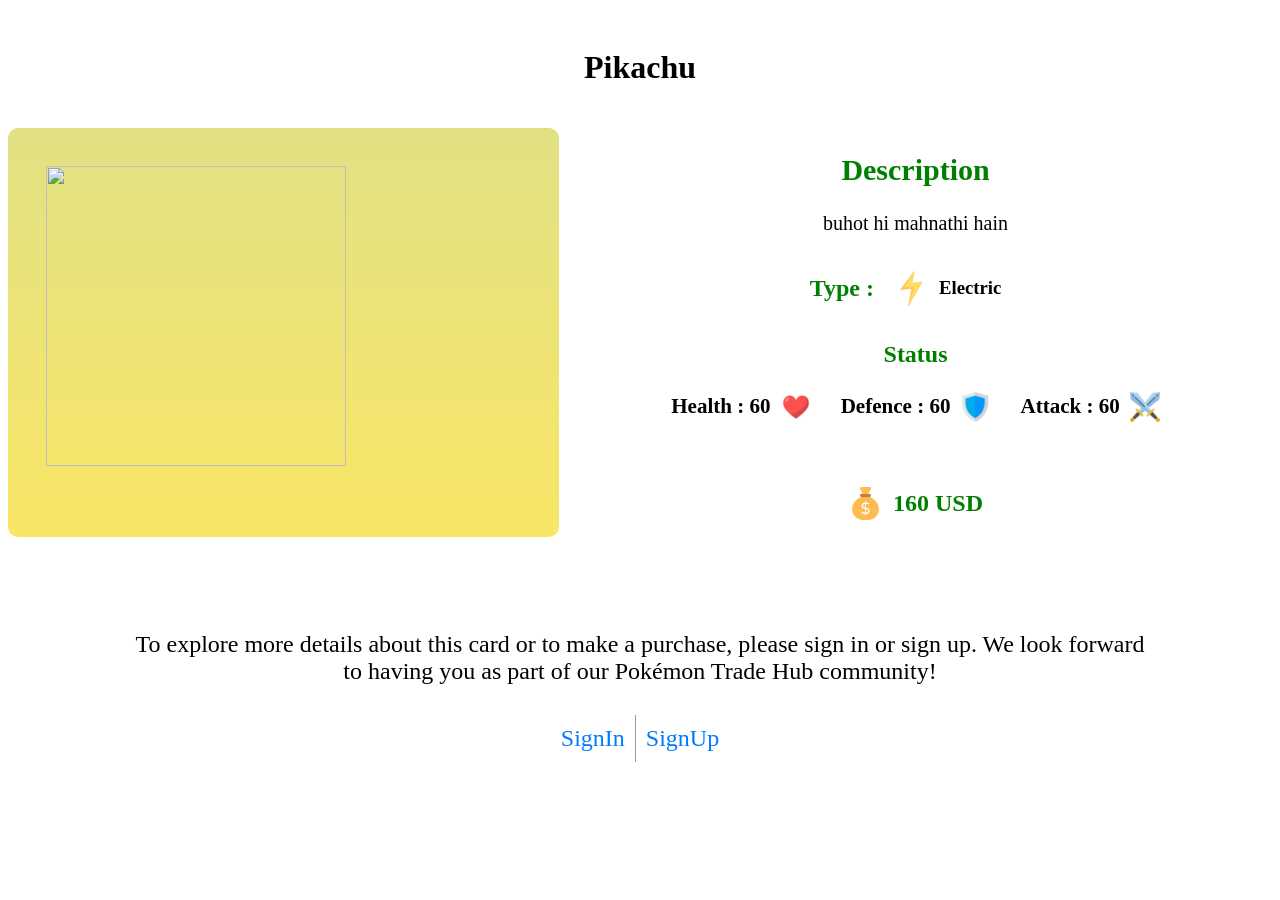
==== text.html @ 8272d993 "eight commit" ====
<!DOCTYPE html>
<html lang="en">
  <head>
    <meta charset="UTF-8" />
    <meta name="viewport" content="width=device-width, initial-scale=1.0" />
    <title>Document</title>
    <link rel="stylesheet" href="./style2.css" />
  </head>
  <body>
    <div class="pokemonDetails modal">
      <div class="pokemonName">
        <h1><span class="highlight">Pikachu</span></h1>
      </div>
      <div class="details">
        <div class="pokemonImage col-5 electric">
          <img
            src="https://assets.pokemon.com/assets/cms2/img/pokedex/full/025.png"
            alt=""
          />
        </div>
        <div class="extraDetails col-7">
          <div class="description">
            <h2>Description</h2>
            <p>buhot hi mahnathi hain</p>
          </div>
          <div class="type">
            <h2>Type :</h2>
            <div>
              <img src="./images/electric.png" alt="" />
              <h3>Electric</h3>
            </div>
          </div>
          <div class="status">
            <h2>Status</h2>
            <div>
              <div class="health col-4">
                <h3>Health : 60</h3>
                <img src="./images/health.png" alt="no image found" />
              </div>
              <div class="defence col-4">
                <h3>Defence : 60</h3>
                <img src="./images/defance.png" alt="no image found" />
              </div>
              <div class="Attack col-4">
                <h3>Attack : 60</h3>
                <img src="./images/attack.png" alt="no image found" />
              </div>
            </div>
          </div>
          <div class="price">
            <img src="./images/moneyBag.png" alt="no image found" />
            <h2>160 USD</h2>
          </div>
        </div>
      </div>
      <div class="trade">
        <div id="container">
          <p id="loginMessage">
            To explore more details about this card or to make a purchase,
            please sign in or sign up. We look forward to having you as part of
            our Pokémon Trade Hub community!
          </p>
          <div class="SignInAndSignUp">
            <a href="#" id="signInLink">SignIn</a>
            <a href="#" id="signUpLink">SignUp</a>
          </div>
        </div>
      </div>
    </div>
  </body>
</html>
---- style2.css ----
.pokemonDetails {
  width: 100%;
  height: 50%;
  box-shadow: 1px 2px 1px rgba(0, 0 0, 0.6);
  /* background: linear-gradient(#e1e184, #f9e667); */
}

.pokemonDetails h2 {
  color: green;
}

.electric {
  background: linear-gradient(#e1e184, #f9e667);
}

.pokemonName {
  text-align: center;
  padding: 20px;
}

.details {
  display: flex;
}

.pokemonImage {
  width: 100%;
  padding: 3%;
  overflow: hidden;
  border-radius: 10px;
}

.pokemonImage img {
  /* width: 100%; */
  width: 300px;
  height: 300px;
}

.description {
  text-align: center;
  font-size: 20px;
}

.extraDetails .status {
  text-align: center;
}
.extraDetails .status h2 {
  margin-bottom: -25px;
}
.extraDetails .status div {
  display: flex;
  align-items: center;
  justify-content: center;
  padding: 5px;
  margin: 10px 10px;
  font-weight: 300;
  font-size: large;
}
/* .extraDetails .status div div {

} */

.type {
  text-align: center;
  display: flex;
  align-items: center;
  justify-content: center;
}
.type div {
  text-align: center;
  display: flex;
  align-items: center;
  justify-content: center;
  margin: 0px 20px;
}

.price {
  text-align: center;
  display: flex;
  align-items: center;
  justify-content: center;
}

.type img,
.price img {
  width: 35px;
  padding-right: 10px;
  margin-bottom: 0px;
}

.status img {
  width: 30px;
  padding-left: 10px;
}

#container {
  font-size: 24px;
  font-weight: 300;
  width: 80%;
  margin: 50px auto;
  padding: 20px;
  /* border: 1px solid #ccc; */
  text-align: center;
}

#loginMessage {
  margin-bottom: 20px;
}

#signInLink,
#signUpLink {
  margin-top: 10px;
  text-decoration: none;
  color: #007bff;
}

#signUpLink {
  border-left: 1px solid rgb(152, 152, 152);
}

.SignInAndSignUp {
  display: flex;
  align-items: center;
  justify-content: center;
}
.SignInAndSignUp a {
  padding: 10px;
}

#signInLink:hover,
#signUpLink:hover {
  color: #28a745;
}

.col-5 {
  width: 40%;
}
.col-7 {
  width: 60%;
}
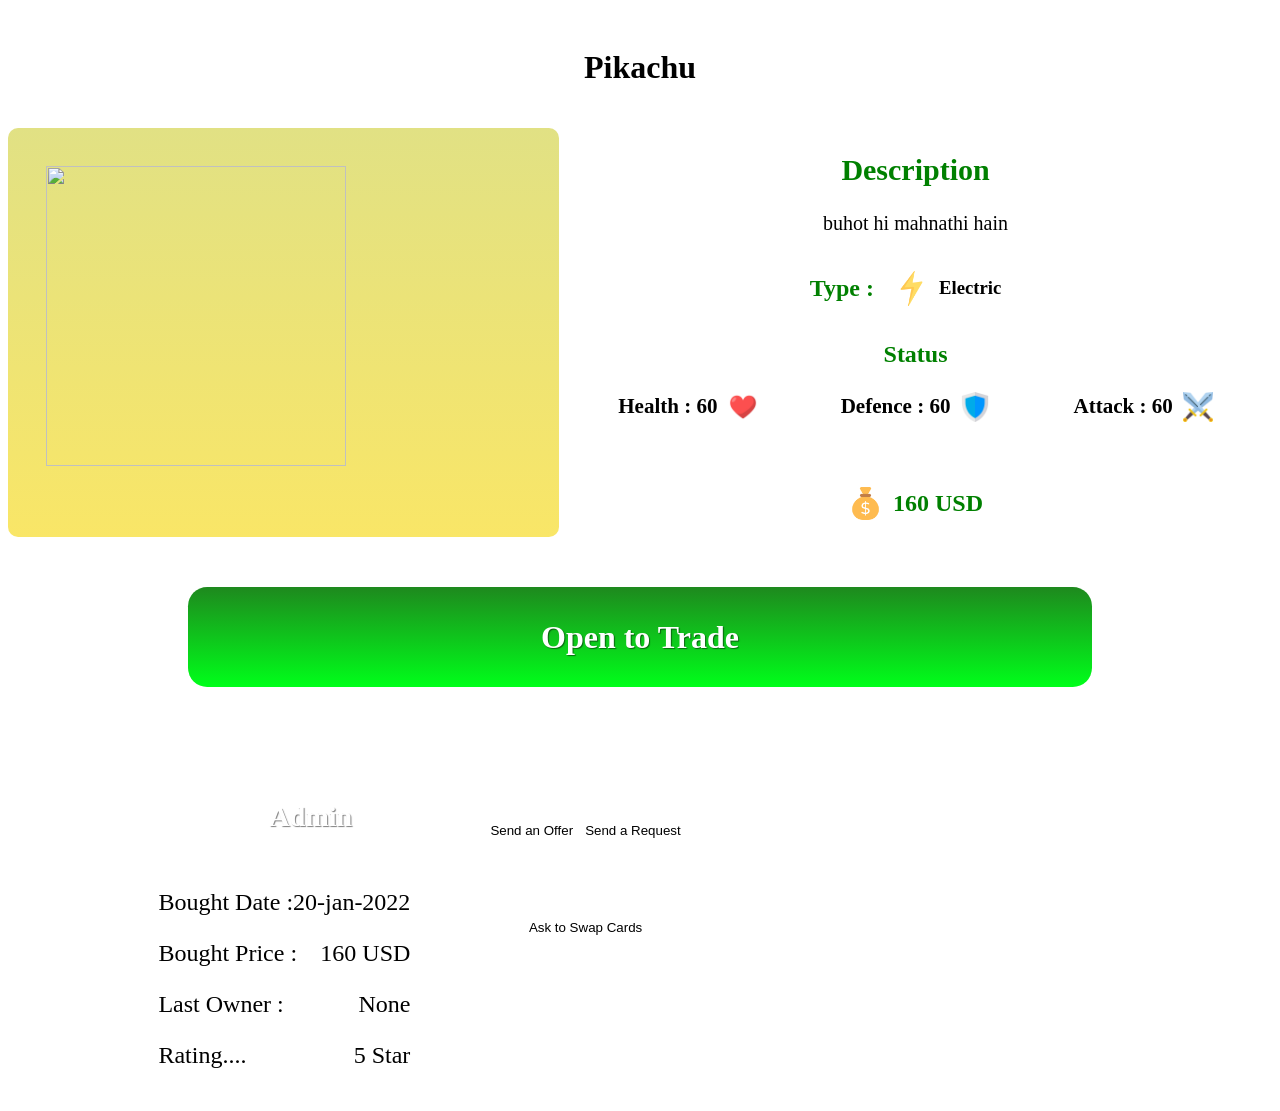
==== commit e0e91341: "ninth2 commit" ====
--- a/text.html
+++ b/text.html
@@ -54,16 +54,50 @@
         </div>
       </div>
       <div class="trade">
-        <div id="container">
-          <p id="loginMessage">
-            To explore more details about this card or to make a purchase,
-            please sign in or sign up. We look forward to having you as part of
-            our Pokémon Trade Hub community!
-          </p>
-          <div class="SignInAndSignUp">
-            <a href="#" id="signInLink">SignIn</a>
-            <a href="#" id="signUpLink">SignUp</a>
+        <div class="isAvailable">
+          <h1>Open to Trade</h1>
+        </div>
+        <div id="container2">
+          <div class="currentOnwer col-6">
+            <div class="nameAndPic">
+              <span class="profileIcon col-4">
+                <img
+                  src="https://assets.pokemon.com/assets/cms2/img/pokedex/full/025.png"
+                  alt=""
+                />
+              </span>
+              <h3 class="col-7">Admin</h3>
+            </div>
+            <div class="lastBought">
+              <span>Bought Date : </span> 20-jan-2022
+            </div>
+            <div class="lastBoughtPrice">
+              <span>Bought Price : </span>160 USD
+            </div>
+            <div class="lastCardOnwer"><span>Last Owner : </span> None</div>
+            <div class="rating"><span>Rating.... </span> 5 Star</div>
           </div>
+
+          <div class="offer col-6">
+            <div class="btn">
+              <button><i class="fa-solid fa-percent"></i> Send an Offer</button>
+              <button>
+                <i class="fa-brands fa-nfc-symbol"></i> Send a Request
+              </button>
+            </div>
+            <!-- <div class="btn"></div> -->
+            <div class="btn">
+              <!-- <button class="btn"> -->
+              <button>
+                <i class="fa-solid fa-retweet"></i> Ask to Swap Cards
+              </button>
+            </div>
+            <!-- i: offer..... ii: request..... iii: swap cards -->
+          </div>
+
+          <!-- <div class="pricingDetails col-4">
+            expected price.... trande.... last owner....
+          </div> -->
         </div>
       </div>
     </div>
--- a/style2.css
+++ b/style2.css
@@ -131,9 +131,126 @@
   color: #28a745;
 }
 
+.col-4 {
+  width: 33.3%;
+}
 .col-5 {
   width: 40%;
 }
 .col-7 {
   width: 60%;
 }
+
+.isAvailable {
+  width: 70%;
+  margin: 50px auto;
+  padding: 10px;
+  text-align: center;
+  border-radius: 1.2rem;
+  background: linear-gradient(rgb(30, 137, 30), rgb(0, 255, 26));
+  /* var(--gradient-primary); */
+}
+
+.isAvailable h1 {
+  text-shadow: 1px 1px 1px rgba(0, 0, 0, 0.5);
+  color: #fff;
+}
+
+#container2 {
+  display: flex;
+  font-size: 24px;
+  font-weight: 300;
+  width: 80%;
+  margin: 10px auto;
+  padding: 20px;
+  text-align: center;
+}
+
+#container2 .currentOnwer {
+  display: flex;
+  flex-direction: column;
+}
+
+#container2 .currentOnwer .nameAndPic {
+  display: flex;
+  align-items: center;
+  justify-content: center;
+  justify-content: space-between;
+  border-radius: 6px;
+  overflow: hidden;
+  /* background-color: #28a745; */
+  background-color: var(--color-primary-darker);
+  padding: 4px 20px;
+  text-shadow: 1px 1px 1px rgba(0, 0, 0, 0.5);
+  color: #fff;
+}
+
+#container2 .currentOnwer .nameAndPic .profileIcon {
+  margin-right: 1em;
+}
+
+#container2 .currentOnwer div {
+  margin: 0.5em 1em;
+  text-align: justify;
+  display: flex;
+  justify-content: space-between;
+}
+
+#container2 .currentOnwer div span {
+  margin-right: auto;
+}
+
+#container2 .currentOnwer div .lastCardOnwer span,
+#container2 .currentOnwer div .rating span {
+  margin-right: 0;
+}
+
+/* #container2 .currentOnwer div .rating span {
+  margin-right: 0;
+} */
+
+/* #container2 .currentOnwer .nameAndPic .profileIcon {
+  width: 100px;
+  height: 100px;
+  background-size: cover;
+
+} */
+
+#container2 .currentOnwer .nameAndPic .profileIcon img {
+  width: 50%;
+  background-color: #e2e8ed;
+  border-radius: 50%;
+}
+
+.btn {
+  display: flex;
+  align-items: center;
+  justify-content: center;
+  margin: 50px auto;
+  width: fit-content;
+  border: 1px solid var(--color-primary-darker);
+  padding: 15px 50px;
+  border-radius: 7px;
+  text-decoration: none;
+  color: #fff;
+  background-color: var(--color-primary-darker);
+  /* transition: background 0.5s; */
+  cursor: pointer;
+  transition: transform 0.8s;
+}
+
+.btn button {
+  border: none;
+  background: none;
+}
+
+.btn:hover {
+  /* background: #4bbb7d; */
+  transform: translateY(-7px);
+  background: var(--gradient-primary);
+}
+
+.btnIcon i {
+  font-size: 20px;
+  margin-left: 5px;
+}
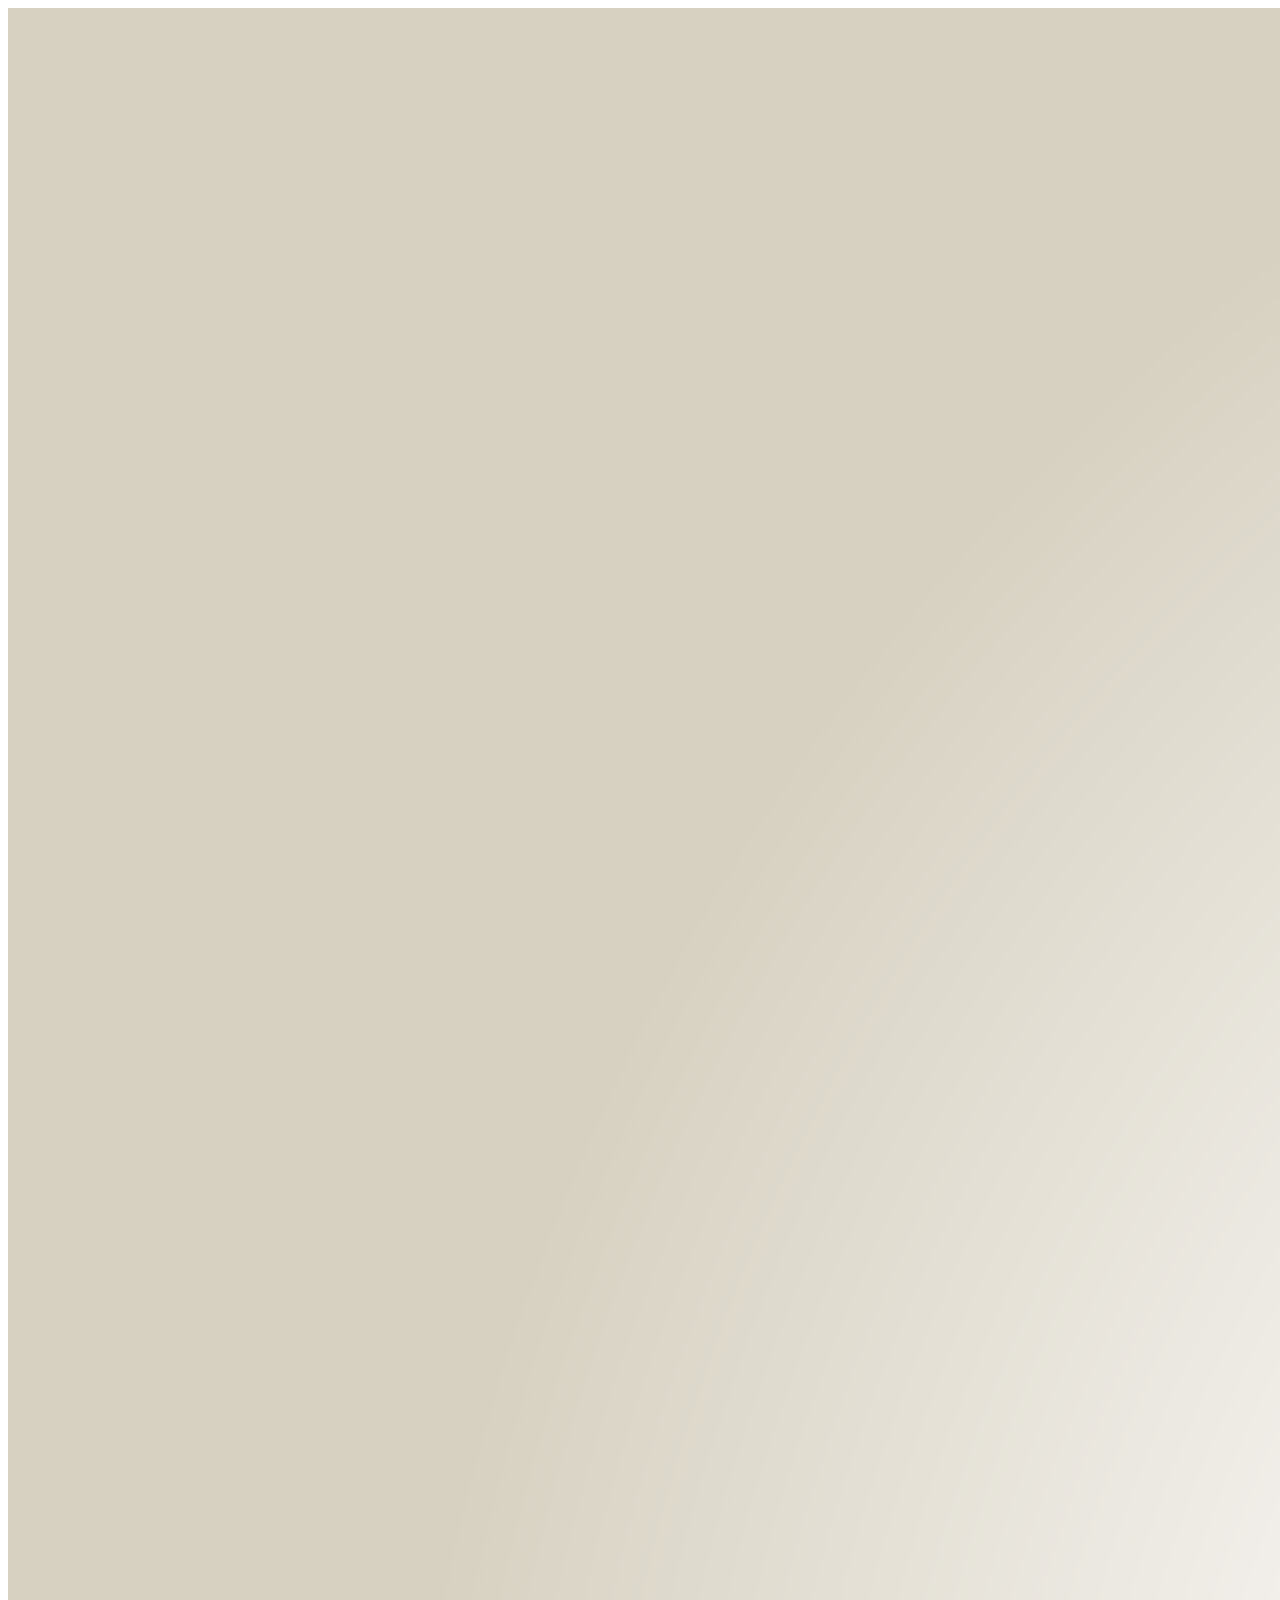
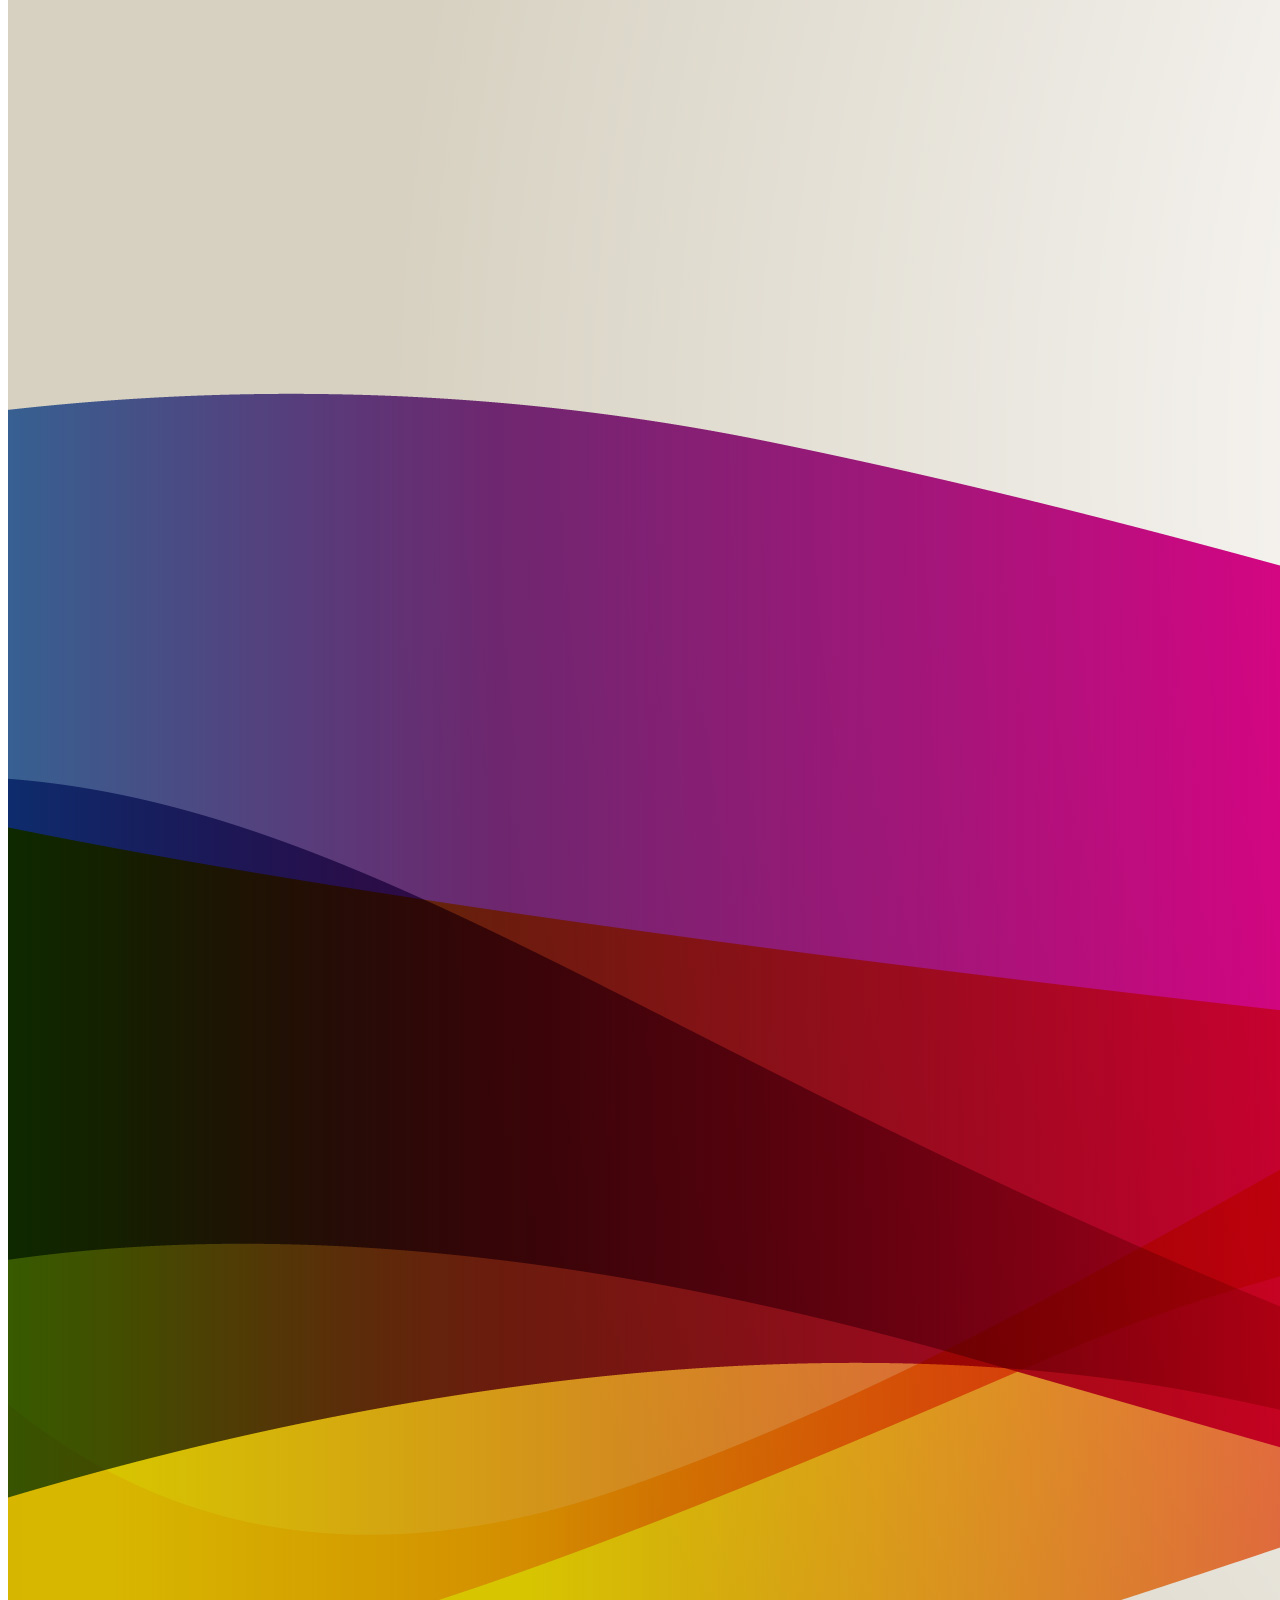
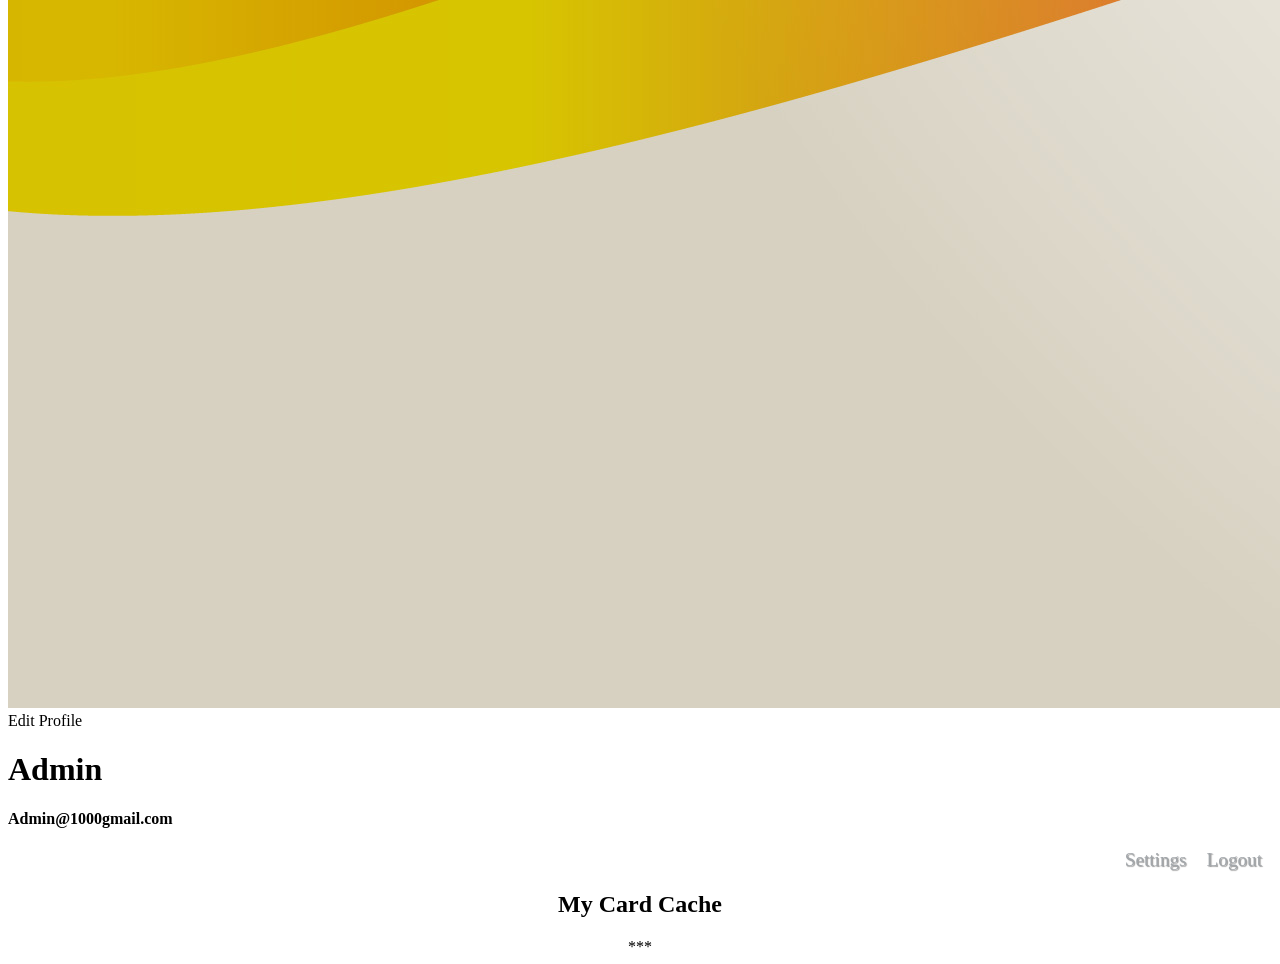
==== commit 4882eb50: "eleventh commit" ====
--- a/text.html
+++ b/text.html
@@ -7,98 +7,29 @@
     <link rel="stylesheet" href="./style2.css" />
   </head>
   <body>
-    <div class="pokemonDetails modal">
-      <div class="pokemonName">
-        <h1><span class="highlight">Pikachu</span></h1>
-      </div>
-      <div class="details">
-        <div class="pokemonImage col-5 electric">
-          <img
-            src="https://assets.pokemon.com/assets/cms2/img/pokedex/full/025.png"
-            alt=""
-          />
-        </div>
-        <div class="extraDetails col-7">
-          <div class="description">
-            <h2>Description</h2>
-            <p>buhot hi mahnathi hain</p>
+    <div id="profile hidden">
+      <div class="profileBox col-3">
+        <div class="profileDetails">
+          <div class="editImg">
+            <div class="imgBox">
+              <img src="./images/bg3.jpg" alt="" />
+            </div>
+            <div class="profileBtn">Edit Profile</div>
           </div>
-          <div class="type">
-            <h2>Type :</h2>
-            <div>
-              <img src="./images/electric.png" alt="" />
-              <h3>Electric</h3>
-            </div>
-          </div>
-          <div class="status">
-            <h2>Status</h2>
-            <div>
-              <div class="health col-4">
-                <h3>Health : 60</h3>
-                <img src="./images/health.png" alt="no image found" />
-              </div>
-              <div class="defence col-4">
-                <h3>Defence : 60</h3>
-                <img src="./images/defance.png" alt="no image found" />
-              </div>
-              <div class="Attack col-4">
-                <h3>Attack : 60</h3>
-                <img src="./images/attack.png" alt="no image found" />
-              </div>
-            </div>
-          </div>
-          <div class="price">
-            <img src="./images/moneyBag.png" alt="no image found" />
-            <h2>160 USD</h2>
+          <div class="nameAndEmail">
+            <div><h1>Admin</h1></div>
+            <div><h4>Admin@1000gmail.com</h4></div>
           </div>
         </div>
       </div>
-      <div class="trade">
-        <div class="isAvailable">
-          <h1>Open to Trade</h1>
-        </div>
-        <div id="container2">
-          <div class="currentOnwer col-6">
-            <div class="nameAndPic">
-              <span class="profileIcon col-4">
-                <img
-                  src="https://assets.pokemon.com/assets/cms2/img/pokedex/full/025.png"
-                  alt=""
-                />
-              </span>
-              <h3 class="col-7">Admin</h3>
-            </div>
-            <div class="lastBought">
-              <span>Bought Date : </span> 20-jan-2022
-            </div>
-            <div class="lastBoughtPrice">
-              <span>Bought Price : </span>160 USD
-            </div>
-            <div class="lastCardOnwer"><span>Last Owner : </span> None</div>
-            <div class="rating"><span>Rating.... </span> 5 Star</div>
-          </div>
 
-          <div class="offer col-6">
-            <div class="btn">
-              <button><i class="fa-solid fa-percent"></i> Send an Offer</button>
-              <button>
-                <i class="fa-brands fa-nfc-symbol"></i> Send a Request
-              </button>
-            </div>
-            <!-- <div class="btn"></div> -->
-            <div class="btn">
-              <!-- <button class="btn"> -->
-              <button>
-                <i class="fa-solid fa-retweet"></i> Ask to Swap Cards
-              </button>
-            </div>
-            <!-- i: offer..... ii: request..... iii: swap cards -->
-          </div>
-
-          <!-- <div class="pricingDetails col-4">
-            expected price.... trande.... last owner....
-          </div> -->
-        </div>
+      <div id="logoutAndSettings">
+        <div><a href="#">Logout</a></div>
+        <div><a href="#">Settings</a></div>
+      </div>
+      <div id="currentCards">
+        <div class="CardBoxTitle"><h2>My Card Cache</h2></div>
+        <div class="cardBox">***</div>
       </div>
     </div>
   </body>
--- a/style2.css
+++ b/style2.css
@@ -1,256 +1,117 @@
-.pokemonDetails {
-  width: 100%;
-  height: 50%;
-  box-shadow: 1px 2px 1px rgba(0, 0 0, 0.6);
-  /* background: linear-gradient(#e1e184, #f9e667); */
+#profile {
+  width: 50%;
+  height: 80vh;
+  margin: 50px;
+  border-radius: 14px;
+  box-shadow: rgba(0, 0, 0, 0.16) 0px 3px 6px, rgba(0, 0, 0, 0.23) 0px 3px 6px;
 }
 
-.pokemonDetails h2 {
-  color: green;
+#profile .profileBox {
+  height: 25%;
+  background-color: black;
+  position: relative;
 }
 
-.electric {
-  background: linear-gradient(#e1e184, #f9e667);
+#profile .profileDetails {
+  position: absolute;
+  bottom: 0;
+  left: 4%; /* You can adjust left, right, or center as per your design */
+  display: flex;
+  margin-bottom: -80px;
+  color: #fff;
 }
 
-.pokemonName {
-  text-align: center;
-  padding: 20px;
+#profile .imgBox {
+  width: 120px;
+  height: 120px;
+  background-color: #fff;
+  overflow: hidden;
+  padding: 5px;
+  border: 2px solid rgb(214, 212, 212);
+  border-radius: 4px;
 }
 
-.details {
-  display: flex;
+#profile .imgBox img {
+  width: 100%;
+  height: 100%;
+  object-fit: cover;
 }
 
-.pokemonImage {
-  width: 100%;
-  padding: 3%;
-  overflow: hidden;
-  border-radius: 10px;
+#profile .editImg div {
+  margin: 10px 0;
 }
 
-.pokemonImage img {
-  /* width: 100%; */
-  width: 300px;
-  height: 300px;
-}
-
-.description {
-  text-align: center;
-  font-size: 20px;
-}
-
-.extraDetails .status {
-  text-align: center;
-}
-.extraDetails .status h2 {
-  margin-bottom: -25px;
-}
-.extraDetails .status div {
+#profile .editImg .profileBtn {
+  color: #000;
+  width: 90%;
   display: flex;
   align-items: center;
   justify-content: center;
-  padding: 5px;
-  margin: 10px 10px;
-  font-weight: 300;
-  font-size: large;
+  background: none;
+  padding: 10px 0;
+  border: 1px solid gray;
+  border-radius: 4px;
+  transition: background 0.3s ease;
 }
-/* .extraDetails .status div div {
 
-} */
+#profile .profileBtn:hover {
+  background: #000000;
+  color: #fff;
+}
 
-.type {
-  text-align: center;
+#profile .profileDetails div {
+  margin-right: 15px;
+}
+
+#profile .nameAndEmail div {
+  margin-top: -15px;
+}
+#profile .nameAndEmail {
+  margin-top: 45px;
+}
+
+#logoutAndSettings {
+  /* margin-top: 10px; */
+  height: 10%;
+  width: 100%;
+  background-color: #e4e4e4;
+  /* border: 1px solid black; */
+}
+#logoutAndSettings div {
+  height: 100%;
+  float: right;
+  display: flex;
+  align-items: center;
+  justify-content: center;
+  padding: 0 10px;
+}
+
+#logoutAndSettings div a {
+  text-decoration: none;
+  font-size: larger;
+  color: rgb(162, 166, 170);
+  text-shadow: 1px 1px 1px rgba(0, 0, 0, 0.4);
+}
+#logoutAndSettings div a:hover {
+  color: rgb(188, 188, 188);
+}
+
+#currentCards {
+  height: 65%;
+  width: 100%;
+}
+
+#currentCards .CardBoxtitle {
+  height: 10%;
+}
+
+#currentCards .cardBox {
+  height: 90%;
+}
+
+#currentCards div {
+  width: 100%;
   display: flex;
   align-items: center;
   justify-content: center;
 }
-.type div {
-  text-align: center;
-  display: flex;
-  align-items: center;
-  justify-content: center;
-  margin: 0px 20px;
-}
-
-.price {
-  text-align: center;
-  display: flex;
-  align-items: center;
-  justify-content: center;
-}
-
-.type img,
-.price img {
-  width: 35px;
-  padding-right: 10px;
-  margin-bottom: 0px;
-}
-
-.status img {
-  width: 30px;
-  padding-left: 10px;
-}
-
-#container {
-  font-size: 24px;
-  font-weight: 300;
-  width: 80%;
-  margin: 50px auto;
-  padding: 20px;
-  /* border: 1px solid #ccc; */
-  text-align: center;
-}
-
-#loginMessage {
-  margin-bottom: 20px;
-}
-
-#signInLink,
-#signUpLink {
-  margin-top: 10px;
-  text-decoration: none;
-  color: #007bff;
-}
-
-#signUpLink {
-  border-left: 1px solid rgb(152, 152, 152);
-}
-
-.SignInAndSignUp {
-  display: flex;
-  align-items: center;
-  justify-content: center;
-}
-.SignInAndSignUp a {
-  padding: 10px;
-}
-
-#signInLink:hover,
-#signUpLink:hover {
-  color: #28a745;
-}
-
-.col-4 {
-  width: 33.3%;
-}
-.col-5 {
-  width: 40%;
-}
-.col-7 {
-  width: 60%;
-}
-
-.isAvailable {
-  width: 70%;
-  margin: 50px auto;
-  padding: 10px;
-  text-align: center;
-  border-radius: 1.2rem;
-  background: linear-gradient(rgb(30, 137, 30), rgb(0, 255, 26));
-  /* var(--gradient-primary); */
-}
-
-.isAvailable h1 {
-  text-shadow: 1px 1px 1px rgba(0, 0, 0, 0.5);
-  color: #fff;
-}
-
-#container2 {
-  display: flex;
-  font-size: 24px;
-  font-weight: 300;
-  width: 80%;
-  margin: 10px auto;
-  padding: 20px;
-  text-align: center;
-}
-
-#container2 .currentOnwer {
-  display: flex;
-  flex-direction: column;
-}
-
-#container2 .currentOnwer .nameAndPic {
-  display: flex;
-  align-items: center;
-  justify-content: center;
-  justify-content: space-between;
-  border-radius: 6px;
-  overflow: hidden;
-  /* background-color: #28a745; */
-  background-color: var(--color-primary-darker);
-  padding: 4px 20px;
-  text-shadow: 1px 1px 1px rgba(0, 0, 0, 0.5);
-  color: #fff;
-}
-
-#container2 .currentOnwer .nameAndPic .profileIcon {
-  margin-right: 1em;
-}
-
-#container2 .currentOnwer div {
-  margin: 0.5em 1em;
-  text-align: justify;
-  display: flex;
-  justify-content: space-between;
-}
-
-#container2 .currentOnwer div span {
-  margin-right: auto;
-}
-
-#container2 .currentOnwer div .lastCardOnwer span,
-#container2 .currentOnwer div .rating span {
-  margin-right: 0;
-}
-
-/* #container2 .currentOnwer div .rating span {
-  margin-right: 0;
-} */
-
-/* #container2 .currentOnwer .nameAndPic .profileIcon {
-  width: 100px;
-  height: 100px;
-  background-size: cover;
-
-} */
-
-#container2 .currentOnwer .nameAndPic .profileIcon img {
-  width: 50%;
-  background-color: #e2e8ed;
-  border-radius: 50%;
-}
-
-.btn {
-  display: flex;
-  align-items: center;
-  justify-content: center;
-  margin: 50px auto;
-  width: fit-content;
-  border: 1px solid var(--color-primary-darker);
-  padding: 15px 50px;
-  border-radius: 7px;
-  text-decoration: none;
-  color: #fff;
-  background-color: var(--color-primary-darker);
-  /* transition: background 0.5s; */
-  cursor: pointer;
-  transition: transform 0.8s;
-}
-
-.btn button {
-  border: none;
-  background: none;
-}
-
-.btn:hover {
-  /* background: #4bbb7d; */
-  transform: translateY(-7px);
-  background: var(--gradient-primary);
-}
-
-.btnIcon i {
-  font-size: 20px;
-  margin-left: 5px;
-}
